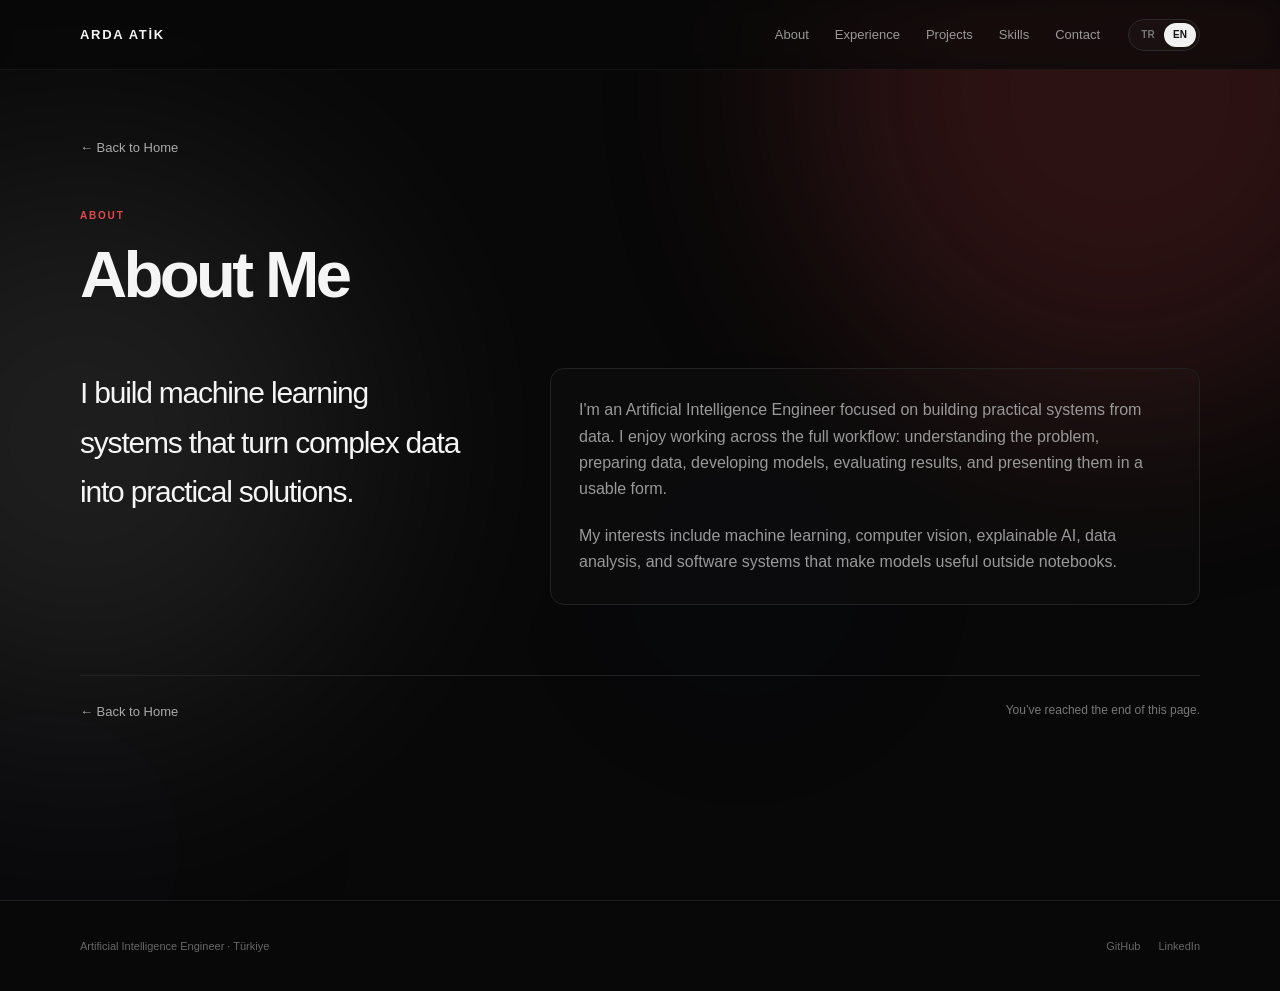
==== pages/about.html @ defe9ac9 "Launch personal portfolio website" ====
<!doctype html><html lang="en"><head><meta charset="utf-8"><meta name="viewport" content="width=device-width,initial-scale=1"><title>Arda Atik</title><link rel="stylesheet" href="../style.css"></head><body data-root=".." data-page="about"><div class="ambient-background" aria-hidden="true"><div class="ambient ambient-one"></div><div class="ambient ambient-two"></div><div class="ambient ambient-three"></div><div class="ambient ambient-four"></div></div><header id="site-header"></header><main class="shell page"><a class="back-link" href="../index.html" data-i18n="back_home"></a><p class="eyebrow" data-i18n="about"></p><h1 class="page-title" data-i18n="about_title"></h1><div class="content-grid"><p class="section-title" style="font-size:30px" data-i18n="about_lead"></p><div class="content-card"><p data-i18n="about_p1"></p><p data-i18n="about_p2"></p></div></div><div class="page-end"><a class="back-link" style="margin:0" href="../index.html" data-i18n="back_home"></a><span data-i18n="page_end"></span></div></main><footer id="site-footer"></footer><button id="back-to-top"></button><script src="../data/projects.js"></script><script src="../data/translations.js"></script><script src="../script.js"></script></body></html>
---- style.css ----
*{margin:0;padding:0;box-sizing:border-box}html{scroll-behavior:smooth}body{background:#080808;color:#f5f5f5;font-family:-apple-system,BlinkMacSystemFont,"Segoe UI",sans-serif;line-height:1.65;overflow-x:hidden}a{color:inherit;text-decoration:none}button{font:inherit}.site-header{position:sticky;top:0;z-index:1000;background:rgba(8,8,8,.82);backdrop-filter:blur(10px);-webkit-backdrop-filter:blur(10px);border-bottom:1px solid rgba(255,255,255,.05)}.navbar{width:min(1120px,90%);height:70px;margin:auto;display:flex;align-items:center;justify-content:space-between;gap:28px}.logo{font-size:13px;font-weight:750;letter-spacing:.13em;white-space:nowrap}.nav-right{display:flex;align-items:center;gap:28px}.nav-links{display:flex;gap:26px;color:#999;font-size:13px}.nav-links a,.lang-btn{transition:.2s}.nav-links a:hover,.nav-links a:focus-visible{color:#fff}.lang-switch{display:flex;border:1px solid #272727;border-radius:999px;padding:3px}.lang-btn{border:0;background:transparent;color:#777;padding:4px 7px;border-radius:999px;font-size:10px;font-weight:700;cursor:pointer}.lang-btn.active{background:#f0f0f0;color:#111}.ambient-background{position:fixed;inset:0;z-index:-1;overflow:hidden;pointer-events:none;contain:strict}.ambient{position:absolute;border-radius:50%;filter:blur(100px);will-change:transform;transition:transform 1.6s cubic-bezier(.22,1,.36,1),opacity 1.2s}.ambient-one{width:540px;height:540px;background:#e5484d;top:-190px;right:-100px;opacity:.12}.ambient-two{width:440px;height:440px;background:#663399;bottom:-170px;left:-180px;opacity:.075}.ambient-three{width:340px;height:340px;background:#2d5bff;top:45%;left:45%;opacity:.04}.shell{width:min(1120px,90%);margin:auto}.hero{min-height:calc(100vh - 70px);display:flex;flex-direction:column;justify-content:center}.hero-content{max-width:900px}.eyebrow{color:#e5484d;font-size:10px;font-weight:700;letter-spacing:.18em;text-transform:uppercase;margin-bottom:16px}.hero h1,.page-title{max-width:880px;font-size:clamp(42px,5.1vw,72px);line-height:1.03;letter-spacing:-.055em;font-weight:620}.hero h1 span{display:block;color:#686868}.lead{max-width:650px;margin-top:23px;color:#999;font-size:16px}.actions{display:flex;gap:10px;flex-wrap:wrap;margin-top:28px}.button{display:inline-flex;align-items:center;padding:10px 16px;border:1px solid #2a2a2a;border-radius:8px;font-size:13px;transition:.22s}.button.primary{background:#f3f3f3;color:#0a0a0a}.button:hover{transform:translateY(-2px);border-color:#555}.hero-tags,.tags,.skill-cloud{display:flex;flex-wrap:wrap;gap:8px}.hero-tags{margin-top:42px}.tech-tag{display:inline-flex;padding:6px 10px;border:1px solid #252525;border-radius:999px;color:#777;background:rgba(255,255,255,.012);font-size:11px;cursor:default;transition:.25s}.tech-tag:hover{color:#f2f2f2;border-color:rgba(229,72,77,.5);background:rgba(229,72,77,.065);box-shadow:0 0 20px rgba(229,72,77,.09);transform:translateY(-2px)}.home-section{padding:92px 0;border-top:1px solid #1d1d1d}.section-number{color:#e5484d;font:11px ui-monospace,SFMono-Regular,Menlo,monospace;margin-bottom:10px}.section-title{font-size:clamp(30px,3.6vw,48px);font-weight:520;letter-spacing:-.04em}.section-copy{max-width:700px;margin-top:18px;color:#8d8d8d}.section-link{display:inline-block;margin-top:25px;color:#bbb;font-size:13px;transition:.2s}.section-link:hover{color:#fff;transform:translateX(3px)}.project-grid{display:grid;grid-template-columns:repeat(2,minmax(0,1fr));gap:15px;margin-top:42px}.project-card{min-height:290px;padding:27px;border:1px solid #222;border-radius:16px;background:rgba(255,255,255,.018);display:flex;flex-direction:column;justify-content:space-between;cursor:pointer;transition:.25s}.project-card:hover,.project-card:focus-visible{transform:translateY(-4px);border-color:rgba(229,72,77,.42);background:rgba(255,255,255,.03);box-shadow:0 20px 65px rgba(0,0,0,.22);outline:none}.project-kicker{color:#e5484d;font-size:9px;font-weight:750;letter-spacing:.17em}.project-card h3{margin-top:9px;font-size:25px;font-weight:520;letter-spacing:-.03em}.project-desc{margin-top:14px;color:#888}.project-card .tags{margin-top:25px}.project-open{display:inline-block;margin-top:20px;color:#aaa;font-size:12px}.page{padding:64px 0 110px;min-height:calc(100vh - 70px)}.back-link{display:inline-block;color:#aaa;font-size:13px;margin-bottom:50px;transition:.2s}.back-link:hover{color:#fff;transform:translateX(-3px)}.page-intro{max-width:680px;color:#999;margin-top:22px}.content-grid{display:grid;grid-template-columns:.75fr 1.25fr;gap:80px;margin-top:60px}.content-card{padding:28px;border:1px solid #222;border-radius:14px;background:rgba(255,255,255,.015)}.content-card p{color:#999}.content-card p+p{margin-top:20px}.experience-list{margin-top:55px}.experience-item{display:grid;grid-template-columns:250px 1fr;gap:55px;padding:42px 0;border-top:1px solid #222}.experience-item:last-child{border-bottom:1px solid #222}.experience-meta{color:#666;font:11px ui-monospace,SFMono-Regular,Menlo,monospace;display:flex;flex-direction:column;gap:5px}.experience-content h2{font-size:24px;font-weight:520}.company{color:#e5484d;margin-top:4px;font-size:13px}.experience-content>p:not(.company){color:#888;margin-top:18px}.experience-content .tags{margin-top:22px}.skills-grid{display:grid;grid-template-columns:repeat(2,1fr);gap:15px;margin-top:50px}.skill-group{padding:26px;border:1px solid #222;border-radius:14px;background:rgba(255,255,255,.015)}.skill-group h2{font-size:17px;font-weight:550;margin-bottom:18px}.contact-panel{margin-top:50px;padding:36px;border:1px solid #222;border-radius:16px;background:rgba(255,255,255,.018)}.project-header{padding-bottom:45px;border-bottom:1px solid #222}.project-header .tags{margin-top:22px}.readme-shell{margin-top:48px}.status,.muted{color:#888}.markdown-body{color:#c7c7c7;font-size:15px;line-height:1.75;overflow-wrap:anywhere}.markdown-body h1,.markdown-body h2,.markdown-body h3{color:#f1f1f1;line-height:1.25;letter-spacing:-.025em;margin:2em 0 .7em}.markdown-body h1{font-size:34px}.markdown-body h2{font-size:27px;border-bottom:1px solid #222;padding-bottom:9px}.markdown-body h3{font-size:20px}.markdown-body p,.markdown-body ul,.markdown-body ol,.markdown-body pre,.markdown-body table,.markdown-body blockquote{margin:16px 0}.markdown-body ul,.markdown-body ol{padding-left:24px}.markdown-body a{color:#e87579;text-decoration:underline;text-underline-offset:3px}.markdown-body img{display:block;max-width:100%;height:auto;margin:25px auto;border-radius:10px}.markdown-body pre{overflow:auto;padding:17px;background:#111;border:1px solid #222;border-radius:10px}.markdown-body code{font-family:ui-monospace,SFMono-Regular,Menlo,monospace;background:#151515;padding:2px 5px;border-radius:5px}.markdown-body pre code{background:transparent;padding:0}.markdown-body table{display:block;overflow:auto;border-collapse:collapse}.markdown-body th,.markdown-body td{border:1px solid #292929;padding:8px 11px}.markdown-body blockquote{border-left:3px solid #e5484d;padding-left:17px;color:#999}.page-end{display:flex;justify-content:space-between;align-items:center;gap:20px;margin-top:70px;padding-top:25px;border-top:1px solid #222;color:#777;font-size:12px}.site-footer{border-top:1px solid #1d1d1d}.footer-inner{height:90px;display:flex;align-items:center;justify-content:space-between;color:#666;font-size:11px}.footer-links{display:flex;gap:18px}.footer-links a:hover{color:#fff}.back-to-top{position:fixed;right:26px;bottom:26px;width:42px;height:42px;border:1px solid #303030;border-radius:50%;background:rgba(15,15,15,.86);color:#bbb;cursor:pointer;opacity:0;visibility:hidden;transform:translateY(10px);transition:.25s;z-index:900;backdrop-filter:blur(8px)}.back-to-top.visible{opacity:1;visibility:visible;transform:none}.back-to-top:hover{color:#fff;border-color:rgba(229,72,77,.55);box-shadow:0 0 20px rgba(229,72,77,.1);transform:translateY(-2px)}body.page-enter{animation:pageIn .38s ease both}@keyframes pageIn{from{opacity:0;transform:translateY(5px)}to{opacity:1;transform:none}}@media(max-width:800px){.nav-links{display:none}.navbar{width:min(1120px,92%)}.nav-right{gap:10px}.shell{width:min(1120px,90%)}.hero h1,.page-title{font-size:44px}.project-grid,.skills-grid{grid-template-columns:1fr}.content-grid{grid-template-columns:1fr;gap:25px}.experience-item{grid-template-columns:1fr;gap:20px}.page{padding-top:45px}.page-end{align-items:flex-start;flex-direction:column}.footer-inner{height:auto;padding:28px 0;gap:15px;align-items:flex-start;flex-direction:column}.back-to-top{right:18px;bottom:18px}}@media(prefers-reduced-motion:reduce){html{scroll-behavior:auto}*,*::before,*::after{animation-duration:.01ms!important;transition-duration:.01ms!important}.ambient{transition:none}}

/* =========================================================
   V2.2 — VERIFIED INTERACTION LAYER
   ========================================================= */

/* Header stays visible at all times. */
#site-header {
    height: 70px;
}
.site-header {
    position: fixed;
    top: 0;
    left: 0;
    right: 0;
    z-index: 2000;
    background: rgba(8, 8, 8, .78);
    border-bottom: 1px solid rgba(255,255,255,.055);
    backdrop-filter: blur(14px);
    -webkit-backdrop-filter: blur(14px);
}
body {
    padding-top: 0;
}
.page {
    padding-top: 64px;
}

/* Whole language capsule is ONE button. */
.language-toggle {
    --toggle-x: 0%;
    position: relative;
    width: 72px;
    height: 32px;
    padding: 3px;
    border: 1px solid #2b2b2b;
    border-radius: 999px;
    background: rgba(255,255,255,.018);
    color: #777;
    cursor: pointer;
    display: grid;
    grid-template-columns: 1fr 1fr;
    align-items: center;
    isolation: isolate;
    transition: border-color .22s ease, background .22s ease, box-shadow .22s ease;
}
.language-toggle::before {
    content: "";
    position: absolute;
    z-index: -1;
    top: 3px;
    left: 3px;
    width: calc(50% - 3px);
    height: calc(100% - 6px);
    border-radius: 999px;
    background: #f1f1f1;
    transform: translateX(var(--toggle-x));
    transition: transform .30s cubic-bezier(.22,1,.36,1);
}
.language-toggle[data-lang="en"] { --toggle-x: 100%; }
.language-toggle:hover,
.language-toggle:focus-visible {
    outline: none;
    border-color: #4a4a4a;
    background: rgba(255,255,255,.035);
    box-shadow: 0 0 24px rgba(255,255,255,.035);
}
.language-toggle span {
    text-align: center;
    font-size: 10px;
    font-weight: 750;
    line-height: 1;
    transition: color .20s ease;
    user-select: none;
    pointer-events: none;
}
.language-toggle[data-lang="tr"] .lang-tr,
.language-toggle[data-lang="en"] .lang-en { color: #111; }
.language-toggle[data-lang="tr"] .lang-en,
.language-toggle[data-lang="en"] .lang-tr { color: #777; }

/* Back-to-top floats as soon as meaningful scrolling occurs. */
.back-to-top {
    display: grid;
    place-items: center;
    position: fixed;
    right: 26px;
    bottom: 26px;
    z-index: 1900;
    width: 44px;
    height: 44px;
    padding: 0;
    border: 1px solid #343434;
    border-radius: 50%;
    background: rgba(13,13,13,.88);
    color: #d0d0d0;
    cursor: pointer;
    opacity: 0;
    visibility: hidden;
    pointer-events: none;
    transform: translateY(12px) scale(.90);
    transition: opacity .22s ease, visibility .22s ease, transform .22s ease,
                border-color .22s ease, box-shadow .22s ease, color .22s ease;
    backdrop-filter: blur(10px);
    -webkit-backdrop-filter: blur(10px);
}
.back-to-top.visible {
    opacity: 1;
    visibility: visible;
    pointer-events: auto;
    transform: translateY(0) scale(1);
}
.back-to-top:hover,
.back-to-top:focus-visible {
    outline: none;
    color: #fff;
    border-color: rgba(229,72,77,.65);
    box-shadow: 0 0 26px rgba(229,72,77,.14);
    transform: translateY(-2px) scale(1.03);
}

/* Steam-like subtle project-card tilt and cursor light. */
.project-card {
    --tilt-x: 0deg;
    --tilt-y: 0deg;
    --spot-x: 50%;
    --spot-y: 50%;
    --card-scale: 1;
    position: relative;
    overflow: hidden;
    transform:
        perspective(950px)
        rotateX(var(--tilt-x))
        rotateY(var(--tilt-y))
        scale(var(--card-scale));
    transform-style: preserve-3d;
    will-change: transform;
    transition: transform .16s ease-out, border-color .24s ease,
                background .24s ease, box-shadow .24s ease;
}
.project-card::before {
    content: "";
    position: absolute;
    inset: 0;
    z-index: 0;
    pointer-events: none;
    opacity: 0;
    background:
        radial-gradient(
            440px circle at var(--spot-x) var(--spot-y),
            rgba(255,255,255,.11),
            rgba(229,72,77,.035) 31%,
            transparent 66%
        );
    transition: opacity .20s ease;
}
.project-card:hover::before,
.project-card:focus-visible::before { opacity: 1; }
.project-card:hover,
.project-card:focus-visible {
    transform:
        perspective(950px)
        rotateX(var(--tilt-x))
        rotateY(var(--tilt-y))
        scale(var(--card-scale));
}
.project-card.is-pressed {
    --card-scale: .982;
}
.project-card > * {
    position: relative;
    z-index: 1;
}

/* Contact interaction */
.contact-methods {
    display: grid;
    grid-template-columns: repeat(2, minmax(0, 1fr));
    gap: 12px;
    margin-bottom: 26px;
}
.contact-method {
    display: flex;
    flex-direction: column;
    gap: 5px;
    padding: 20px;
    border: 1px solid #252525;
    border-radius: 12px;
    background: rgba(255,255,255,.012);
    transition: transform .22s ease, border-color .22s ease, background .22s ease;
}
.contact-method:hover,
.contact-method:focus-visible {
    outline: none;
    transform: translateY(-2px);
    border-color: rgba(229,72,77,.48);
    background: rgba(255,255,255,.027);
}
.contact-method-label {
    color: #666;
    font-size: 10px;
    font-weight: 750;
    letter-spacing: .13em;
    text-transform: uppercase;
}
.contact-method-value {
    color: #e0e0e0;
    font-size: 14px;
}

/* Fourth, white ambient source. */
.ambient-four {
    width: 410px;
    height: 410px;
    top: 13%;
    left: 17%;
    background: #fff;
    opacity: .045;
    filter: blur(120px);
}

/* JS owns transforms; CSS no longer overwrites them with transition rules. */
.ambient {
    transition: opacity .8s ease;
    will-change: transform;
}

@media (max-width: 800px) {
    .contact-methods { grid-template-columns: 1fr; }
    .project-card {
        transform: none !important;
    }
    .back-to-top {
        right: 18px;
        bottom: 18px;
    }
}

@media (prefers-reduced-motion: reduce) {
    .language-toggle::before,
    .back-to-top,
    .project-card,
    .project-card::before {
        transition-duration: .01ms !important;
    }
    .project-card {
        transform: none !important;
    }
}


/* =========================================================
   V2.3 — POSITIONING FIXES
   ========================================================= */

/* The actual header host is fixed, not only its child. */
#site-header {
    position: fixed !important;
    top: 0 !important;
    left: 0 !important;
    right: 0 !important;
    width: 100% !important;
    height: 70px !important;
    z-index: 5000 !important;
}
#site-header > .site-header {
    position: relative !important;
    top: auto !important;
    left: auto !important;
    right: auto !important;
    width: 100%;
    height: 70px;
}
body {
    padding-top: 70px !important;
}
.hero {
    min-height: calc(100vh - 70px) !important;
}
.page {
    padding-top: 64px !important;
}

/* Force the control to live in the viewport, regardless of DOM location. */
#back-to-top.back-to-top {
    position: fixed !important;
    right: 26px !important;
    bottom: 26px !important;
    top: auto !important;
    left: auto !important;
    margin: 0 !important;
    z-index: 4900 !important;

    opacity: 0 !important;
    visibility: hidden !important;
    pointer-events: none !important;
    transform: translate3d(0, 16px, 0) scale(.88) !important;

    transition:
        opacity .30s ease,
        visibility .30s ease,
        transform .38s cubic-bezier(.22,1,.36,1),
        border-color .22s ease,
        box-shadow .22s ease !important;
}

#back-to-top.back-to-top.visible {
    opacity: 1 !important;
    visibility: visible !important;
    pointer-events: auto !important;
    transform: translate3d(0, 0, 0) scale(1) !important;
}

#back-to-top.back-to-top.visible:hover,
#back-to-top.back-to-top.visible:focus-visible {
    transform: translate3d(0, -3px, 0) scale(1.04) !important;
}

/* Four equal contact cards. */
.contact-methods {
    grid-template-columns: repeat(2, minmax(0, 1fr)) !important;
    margin: 0 !important;
}
.contact-method {
    min-height: 92px;
    justify-content: center;
}

@media (max-width: 800px) {
    #back-to-top.back-to-top {
        right: 18px !important;
        bottom: 18px !important;
    }
    .contact-methods {
        grid-template-columns: 1fr !important;
    }
}


/* =========================================================
   V2.4 — ROOT FIX FOR FIXED UI + DEPTH LIGHTING
   ========================================================= */

/*
  IMPORTANT:
  Never transform BODY. A transformed ancestor makes fixed descendants behave
  like they are fixed to that ancestor instead of the viewport.
*/
body.page-enter {
    animation: v24BodyFade .34s ease both !important;
    transform: none !important;
}

@keyframes v24BodyFade {
    from { opacity: 0; }
    to   { opacity: 1; }
}

html,
body {
    transform: none !important;
}

/* Navbar genuinely anchored to viewport */
#site-header {
    position: fixed !important;
    inset: 0 0 auto 0 !important;
    width: 100% !important;
    height: 70px !important;
    z-index: 10000 !important;
    transform: none !important;
}
#site-header .site-header {
    position: static !important;
    width: 100% !important;
    height: 70px !important;
}

/* Floating back-to-top is always viewport-fixed once JS reveals it */
#back-to-top.back-to-top {
    position: fixed !important;
    right: 28px !important;
    bottom: 28px !important;
    top: auto !important;
    left: auto !important;
    z-index: 9990 !important;
}

/* Ambient layer itself is viewport-fixed and never participates in layout */
.ambient-background {
    position: fixed !important;
    inset: 0 !important;
    width: 100vw !important;
    height: 100vh !important;
    overflow: hidden !important;
    pointer-events: none !important;
    z-index: -1 !important;
    transform: none !important;
}

/* Make red + white the principal depth lights. */
.ambient-one {
    width: 620px !important;
    height: 620px !important;
    top: -210px !important;
    right: -120px !important;
    background: #e5484d !important;
    opacity: .16 !important;
    filter: blur(105px) !important;
}

.ambient-four {
    width: 520px !important;
    height: 520px !important;
    top: 42% !important;
    left: -150px !important;
    background: #ffffff !important;
    opacity: .075 !important;
    filter: blur(135px) !important;
}

/* Supporting lights stay much quieter. */
.ambient-two { opacity: .035 !important; }
.ambient-three { opacity: .025 !important; }

@media (max-width: 800px) {
    #back-to-top.back-to-top {
        right: 18px !important;
        bottom: 18px !important;
    }
}


/* =========================================================
   V2.5 — HERO CTA + RED/WHITE S-CURVE AMBIENT
   ========================================================= */

/* Main red source begins on the upper-right. */
.ambient-one {
    width: 650px !important;
    height: 650px !important;
    top: -230px !important;
    right: -170px !important;
    left: auto !important;
    opacity: .17 !important;
    filter: blur(110px) !important;
}

/* White source starts opposite the red source. */
.ambient-four {
    width: 570px !important;
    height: 570px !important;
    top: 18% !important;
    left: -210px !important;
    right: auto !important;
    opacity: .095 !important;
    filter: blur(135px) !important;
}

/* Keep the secondary colors atmospheric rather than dominant. */
.ambient-two { opacity: .025 !important; }
.ambient-three { opacity: .018 !important; }


/* =========================================================
   V2.6 — COMPACT HOME + PROJECT GRID/LIST VIEW
   ========================================================= */

/* Home is intentionally denser while keeping the hero prominent. */
body[data-page="home"] .hero {
    min-height: min(760px, calc(84vh - 70px)) !important;
    padding: 54px 0 46px;
}

body[data-page="home"] .hero-tags {
    margin-top: 32px;
}

body[data-page="home"] .home-section {
    padding: 66px 0 !important;
}

body[data-page="home"] .section-title {
    font-size: clamp(28px, 3.2vw, 43px);
}

body[data-page="home"] .section-copy {
    margin-top: 14px;
}

body[data-page="home"] .section-link {
    margin-top: 20px;
}

/* Featured cards are compact showcase cards; full Projects retains room. */
body[data-page="home"] .project-grid {
    margin-top: 32px;
}

body[data-page="home"] .project-card {
    min-height: 238px;
    padding: 23px;
}

body[data-page="home"] .project-card h3 {
    font-size: 22px;
}

body[data-page="home"] .project-desc {
    margin-top: 10px;
    font-size: 14px;
}

body[data-page="home"] .project-card .tags {
    margin-top: 19px;
}

/* Grid / List view toolbar */
.projects-toolbar {
    display: flex;
    align-items: center;
    justify-content: flex-end;
    gap: 10px;
    margin-top: 32px;
    margin-bottom: -18px;
}

.projects-toolbar-label {
    color: #666;
    font-size: 11px;
}

.view-toggle {
    display: flex;
    gap: 3px;
    padding: 3px;
    border: 1px solid #282828;
    border-radius: 8px;
    background: rgba(255,255,255,.015);
}

.view-toggle-button {
    width: 34px;
    height: 30px;
    display: grid;
    place-items: center;
    border: 0;
    border-radius: 5px;
    background: transparent;
    color: #666;
    cursor: pointer;
    transition: color .2s ease, background .2s ease, transform .2s ease;
}

.view-toggle-button:hover,
.view-toggle-button:focus-visible {
    outline: none;
    color: #ddd;
    background: rgba(255,255,255,.04);
}

.view-toggle-button.active {
    color: #111;
    background: #ededed;
}

.grid-icon {
    width: 13px;
    height: 13px;
    display: grid;
    grid-template-columns: repeat(2, 1fr);
    gap: 2px;
}

.grid-icon i {
    display: block;
    border: 1.5px solid currentColor;
    border-radius: 1px;
}

.list-icon {
    width: 14px;
    display: grid;
    gap: 2.5px;
}

.list-icon i {
    display: block;
    height: 1.5px;
    border-radius: 2px;
    background: currentColor;
}

/* Compact project list */
#all-projects[data-view="list"] {
    display: block;
}

#all-projects[data-view="list"] .project-card {
    min-height: 0;
    width: 100%;
    padding: 20px 22px;
    margin-bottom: 10px;
    display: grid;
    grid-template-columns: minmax(0, 1.25fr) minmax(280px, .75fr);
    gap: 28px;
    align-items: center;
    border-radius: 11px;
}

#all-projects[data-view="list"] .project-card > div:first-child {
    min-width: 0;
}

#all-projects[data-view="list"] .project-kicker {
    display: none;
}

#all-projects[data-view="list"] .project-card h3 {
    margin-top: 0;
    font-size: 19px;
}

#all-projects[data-view="list"] .project-desc {
    margin-top: 6px;
    font-size: 13px;
    line-height: 1.5;
}

#all-projects[data-view="list"] .project-card > div:last-child {
    display: flex;
    align-items: center;
    justify-content: flex-end;
    gap: 16px;
    min-width: 0;
}

#all-projects[data-view="list"] .project-card .tags {
    margin-top: 0;
    justify-content: flex-end;
}

#all-projects[data-view="list"] .project-open {
    flex: 0 0 auto;
    margin-top: 0;
    font-size: 0;
}

#all-projects[data-view="list"] .project-open::after {
    content: "→";
    font-size: 17px;
    color: #aaa;
}

@media (max-width: 800px) {
    body[data-page="home"] .hero {
        min-height: auto !important;
        padding: 72px 0 60px;
    }

    body[data-page="home"] .home-section {
        padding: 52px 0 !important;
    }

    .projects-toolbar {
        margin-bottom: -16px;
    }

    #all-projects[data-view="list"] .project-card {
        grid-template-columns: 1fr;
        gap: 15px;
    }

    #all-projects[data-view="list"] .project-card > div:last-child {
        justify-content: space-between;
    }

    #all-projects[data-view="list"] .project-card .tags {
        justify-content: flex-start;
    }
}

/* =========================================================
   V2.7 — ANIMATED GRID / LIST TOGGLE
   ========================================================= */

/*
   Sliding selection indicator.
   Works like the TR / EN language switch:
   the white background physically slides between Grid and List.
*/

.view-toggle {
    --view-toggle-x: 0px;

    position: relative;
    display: grid;
    grid-template-columns: 34px 34px;
    gap: 3px;

    padding: 3px;

    border: 1px solid #282828;
    border-radius: 8px;

    background: rgba(255, 255, 255, 0.015);

    isolation: isolate;

    transition:
        border-color 0.22s ease,
        background 0.22s ease,
        box-shadow 0.22s ease;
}


/* Moving white selector */

.view-toggle::before {
    content: "";

    position: absolute;

    top: 3px;
    left: 3px;

    width: 34px;
    height: 30px;

    border-radius: 5px;

    background: #ededed;

    transform: translate3d(var(--view-toggle-x), 0, 0);

    transition:
        transform 0.34s cubic-bezier(0.22, 1, 0.36, 1),
        box-shadow 0.25s ease;

    z-index: 0;

    pointer-events: none;
}


/*
   JS already adds .active to the selected button.
   :has() lets CSS move the selector without changing HTML.
*/

.view-toggle:has(
    .view-toggle-button[data-project-view="list"].active
) {
    --view-toggle-x: 37px;
}


/* Buttons */

.view-toggle-button {
    position: relative;

    z-index: 1;

    width: 34px;
    height: 30px;

    display: grid;
    place-items: center;

    padding: 0;

    border: 0;
    border-radius: 5px;

    background: transparent !important;

    color: #666;

    cursor: pointer;

    transition:
        color 0.24s ease,
        transform 0.24s cubic-bezier(0.22, 1, 0.36, 1);
}


/* Hover */

.view-toggle-button:hover {
    color: #d7d7d7;
}


/* Selected icon */

.view-toggle-button.active {
    color: #111;

    background: transparent !important;
}


/* Small tactile interaction */

.view-toggle-button:active {
    transform: scale(0.88);
}


/* Keyboard */

.view-toggle-button:focus-visible {
    outline: none;
}


/* Entire control hover */

.view-toggle:hover {
    border-color: #3d3d3d;

    background: rgba(255, 255, 255, 0.025);

    box-shadow:
        0 8px 28px rgba(0, 0, 0, 0.18);
}


/* Slight highlight on moving selector */

.view-toggle:hover::before {
    box-shadow:
        0 3px 12px rgba(255, 255, 255, 0.08);
}


/* =========================================================
   PROJECT VIEW TRANSITION STATES

   script.js will toggle these classes in the next step.
   ========================================================= */


/*
   Normal project cards get a smooth visual transition.
   We intentionally do NOT animate width / height directly.
   That would be much heavier and can cause layout stutter.
*/

#all-projects .project-card {
    transition:
        opacity 0.22s ease,
        transform 0.28s cubic-bezier(0.22, 1, 0.36, 1),
        border-color 0.24s ease,
        background 0.24s ease,
        box-shadow 0.24s ease;
}


/*
   STEP 1
   Cards gently disappear before layout changes.
*/

#all-projects.view-changing-out .project-card {
    opacity: 0;

    transform:
        perspective(950px)
        translateY(7px)
        scale(0.975) !important;

    pointer-events: none;
}


/*
   STEP 2
   JS changes Grid <-> List while cards are invisible.

   They start the new layout slightly displaced.
*/

#all-projects.view-changing-in .project-card {
    opacity: 0;

    transform:
        perspective(950px)
        translateY(-6px)
        scale(0.985) !important;
}


/*
   Normal state after animation.
*/

#all-projects:not(.view-changing-out):not(.view-changing-in)
.project-card {
    opacity: 1;
}


/* =========================================================
   LIST MODE — TRANSITION POLISH
   ========================================================= */

#all-projects[data-view="list"] .project-card {
    transition:
        opacity 0.22s ease,
        transform 0.28s cubic-bezier(0.22, 1, 0.36, 1),
        border-color 0.24s ease,
        background 0.24s ease,
        box-shadow 0.24s ease;
}


/*
   Preserve the cursor spotlight in list mode.
*/

#all-projects[data-view="list"] .project-card:hover {
    border-color: rgba(229, 72, 77, 0.38);

    background: rgba(255, 255, 255, 0.027);

    box-shadow:
        0 14px 45px rgba(0, 0, 0, 0.18);
}


/* =========================================================
   ICON MICRO-ANIMATION
   ========================================================= */

.grid-icon,
.list-icon {
    transition:
        transform 0.3s cubic-bezier(0.22, 1, 0.36, 1),
        opacity 0.22s ease;
}


/* Active Grid icon */

.view-toggle-button[data-project-view="grid"].active
.grid-icon {
    transform: scale(1.06);
}


/* Active List icon */

.view-toggle-button[data-project-view="list"].active
.list-icon {
    transform: scale(1.06);
}


/*
   Give the icon we're leaving a very small compression.
*/

.view-toggle-button:not(.active) .grid-icon,
.view-toggle-button:not(.active) .list-icon {
    transform: scale(0.92);

    opacity: 0.72;
}


/* =========================================================
   MOBILE
   ========================================================= */

@media (max-width: 800px) {

    .view-toggle {
        grid-template-columns: 34px 34px;
    }

}


/* =========================================================
   REDUCED MOTION
   ========================================================= */

@media (prefers-reduced-motion: reduce) {

    .view-toggle::before,
    .view-toggle-button,
    .grid-icon,
    .list-icon,
    #all-projects .project-card {
        transition-duration: 0.01ms !important;
    }

    #all-projects.view-changing-out .project-card,
    #all-projects.view-changing-in .project-card {
        transform: none !important;
    }
}
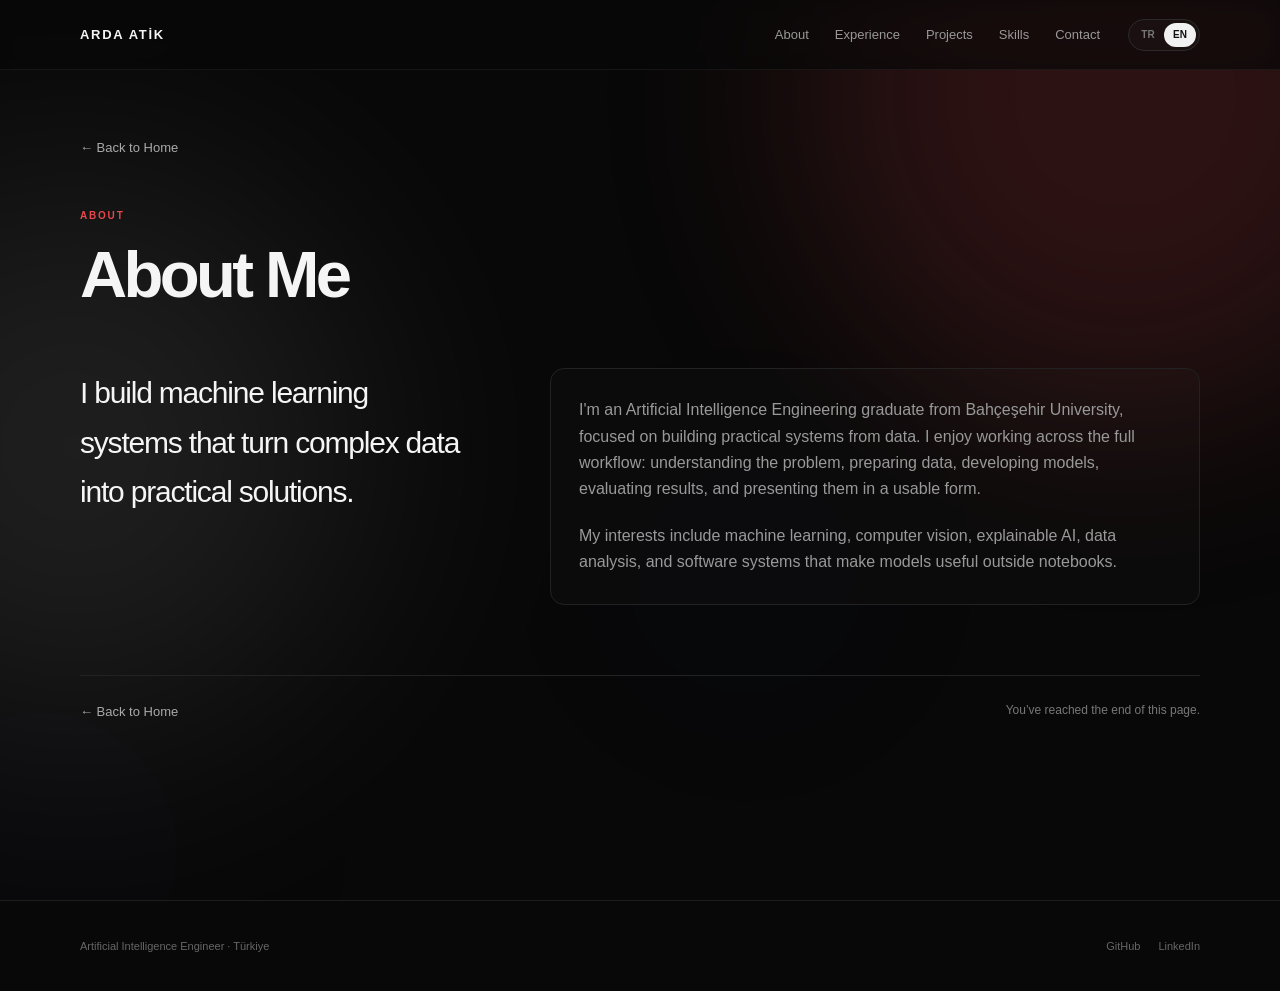
==== commit dd368e1b: "Add custom favicon and improve HTML structure" ====
--- a/pages/about.html
+++ b/pages/about.html
@@ -1 +1,97 @@
-<!doctype html><html lang="en"><head><meta charset="utf-8"><meta name="viewport" content="width=device-width,initial-scale=1"><title>Arda Atik</title><link rel="stylesheet" href="../style.css"></head><body data-root=".." data-page="about"><div class="ambient-background" aria-hidden="true"><div class="ambient ambient-one"></div><div class="ambient ambient-two"></div><div class="ambient ambient-three"></div><div class="ambient ambient-four"></div></div><header id="site-header"></header><main class="shell page"><a class="back-link" href="../index.html" data-i18n="back_home"></a><p class="eyebrow" data-i18n="about"></p><h1 class="page-title" data-i18n="about_title"></h1><div class="content-grid"><p class="section-title" style="font-size:30px" data-i18n="about_lead"></p><div class="content-card"><p data-i18n="about_p1"></p><p data-i18n="about_p2"></p></div></div><div class="page-end"><a class="back-link" style="margin:0" href="../index.html" data-i18n="back_home"></a><span data-i18n="page_end"></span></div></main><footer id="site-footer"></footer><button id="back-to-top"></button><script src="../data/projects.js"></script><script src="../data/translations.js"></script><script src="../script.js"></script></body></html>+<!doctype html>
+<html lang="en">
+
+<head>
+  <meta charset="utf-8">
+  <meta name="viewport" content="width=device-width,initial-scale=1">
+
+  <title>Arda Atik</title>
+
+  <!-- Favicon -->
+  <link rel="icon" href="../assets/favicon.ico" sizes="any">
+  <link rel="icon" type="image/png" sizes="32x32" href="../assets/favicon-32x32.png">
+  <link rel="icon" type="image/png" sizes="16x16" href="../assets/favicon-16x16.png">
+  <link rel="apple-touch-icon" sizes="180x180" href="../assets/apple-touch-icon.png">
+  <link rel="manifest" href="../assets/site.webmanifest">
+  <meta name="theme-color" content="#000000">
+
+  <!-- Styles -->
+  <link rel="stylesheet" href="../style.css">
+</head>
+
+<body data-root=".." data-page="about">
+
+  <!-- Ambient Background -->
+  <div class="ambient-background" aria-hidden="true">
+    <div class="ambient ambient-one"></div>
+    <div class="ambient ambient-two"></div>
+    <div class="ambient ambient-three"></div>
+    <div class="ambient ambient-four"></div>
+  </div>
+
+  <!-- Header -->
+  <header id="site-header"></header>
+
+  <!-- Main Content -->
+  <main class="shell page">
+
+    <!-- Back to Home -->
+    <a
+      class="back-link"
+      href="../index.html"
+      data-i18n="back_home"
+    ></a>
+
+    <!-- Page Heading -->
+    <p class="eyebrow" data-i18n="about"></p>
+
+    <h1
+      class="page-title"
+      data-i18n="about_title"
+    ></h1>
+
+    <!-- About Content -->
+    <div class="content-grid">
+
+      <p
+        class="section-title"
+        style="font-size:30px"
+        data-i18n="about_lead"
+      ></p>
+
+      <div class="content-card">
+        <p data-i18n="about_p1"></p>
+        <p data-i18n="about_p2"></p>
+      </div>
+
+    </div>
+
+    <!-- Page End -->
+    <div class="page-end">
+
+      <a
+        class="back-link"
+        style="margin:0"
+        href="../index.html"
+        data-i18n="back_home"
+      ></a>
+
+      <span data-i18n="page_end"></span>
+
+    </div>
+
+  </main>
+
+  <!-- Footer -->
+  <footer id="site-footer"></footer>
+
+  <!-- Back to Top -->
+  <button id="back-to-top"></button>
+
+  <!-- Scripts -->
+  <script src="../data/projects.js"></script>
+  <script src="../data/translations.js"></script>
+  <script src="../script.js"></script>
+
+</body>
+</html>
--- a/style.css
+++ b/style.css
@@ -1001,4 +1001,161 @@
     #all-projects.view-changing-in .project-card {
         transform: none !important;
     }
+}
+
+/* =========================================================
+   HOME — TECHNICAL EXPERTISE
+   ========================================================= */
+
+body[data-page="home"] .expertise-grid {
+  display: grid;
+  grid-template-columns: repeat(3, minmax(0, 1fr));
+  gap: 15px;
+  margin-top: 32px;
+}
+
+body[data-page="home"] .expertise-card {
+  min-width: 0;
+  padding: 26px;
+  border: 1px solid #222;
+  border-radius: 14px;
+  background: rgba(255, 255, 255, 0.018);
+
+  display: flex;
+  flex-direction: column;
+  gap: 20px;
+
+  transition:
+    transform 0.25s ease,
+    border-color 0.25s ease,
+    background 0.25s ease,
+    box-shadow 0.25s ease;
+}
+
+body[data-page="home"] .expertise-card:hover {
+  transform: translateY(-4px);
+  border-color: rgba(229, 72, 77, 0.42);
+  background: rgba(255, 255, 255, 0.03);
+  box-shadow: 0 20px 55px rgba(0, 0, 0, 0.2);
+}
+
+body[data-page="home"] .expertise-card h3 {
+  color: #f0f0f0;
+  font-size: 17px;
+  font-weight: 550;
+  line-height: 1.4;
+  letter-spacing: -0.02em;
+}
+
+body[data-page="home"] .expertise-card .skill-cloud {
+  gap: 8px;
+  margin-top: auto;
+}
+
+body[data-page="home"] .expertise-card .tech-tag {
+  font-size: 11px;
+}
+
+/* Tablet */
+@media (max-width: 900px) {
+  body[data-page="home"] .expertise-grid {
+    grid-template-columns: repeat(2, minmax(0, 1fr));
+  }
+}
+
+/* Mobile */
+@media (max-width: 600px) {
+  body[data-page="home"] .expertise-grid {
+    grid-template-columns: 1fr;
+    gap: 12px;
+  }
+
+  body[data-page="home"] .expertise-card {
+    padding: 22px;
+    gap: 16px;
+  }
+}
+
+/* Accessibility */
+@media (prefers-reduced-motion: reduce) {
+  body[data-page="home"] .expertise-card {
+    transition: none;
+  }
+
+  body[data-page="home"] .expertise-card:hover {
+    transform: none;
+  }
+}
+
+/* =========================================================
+   HOME — EXPERIENCE REDESIGN
+   ========================================================= */
+
+/* Balanced section spacing */
+body[data-page="home"] .home-about,
+body[data-page="home"] .home-experience {
+  padding-top: 54px !important;
+  padding-bottom: 54px !important;
+}
+
+/* Experience Timeline */
+.home-timeline {
+  position: relative;
+  display: flex;
+  flex-direction: column;
+  gap: 28px;
+  margin-top: 30px;
+  margin-left: 5px;
+  padding-left: 25px;
+  border-left: 1px solid #333;
+}
+
+.home-timeline-item {
+  position: relative;
+}
+
+.home-timeline-item::before {
+  content: "";
+  position: absolute;
+  left: -31px;
+  top: 7px;
+  width: 11px;
+  height: 11px;
+  border-radius: 50%;
+  background: #e5484d;
+  box-shadow: 0 0 14px rgba(229, 72, 77, 0.25);
+}
+
+.home-timeline-date {
+  display: block;
+  margin-bottom: 6px;
+  color: #888;
+  font-size: 11px;
+  font-family: ui-monospace, SFMono-Regular, Menlo, monospace;
+}
+
+.home-timeline-content h3 {
+  color: #f0f0f0;
+  font-size: 16px;
+  font-weight: 550;
+}
+
+.home-timeline-content p {
+  margin-top: 3px;
+  color: #888;
+  font-size: 13px;
+}
+
+/* Responsive */
+@media (max-width: 800px) {
+
+  body[data-page="home"] .home-about,
+  body[data-page="home"] .home-experience {
+    padding-top: 48px !important;
+    padding-bottom: 48px !important;
+  }
+
+  .home-timeline {
+    margin-top: 26px;
+  }
 }
